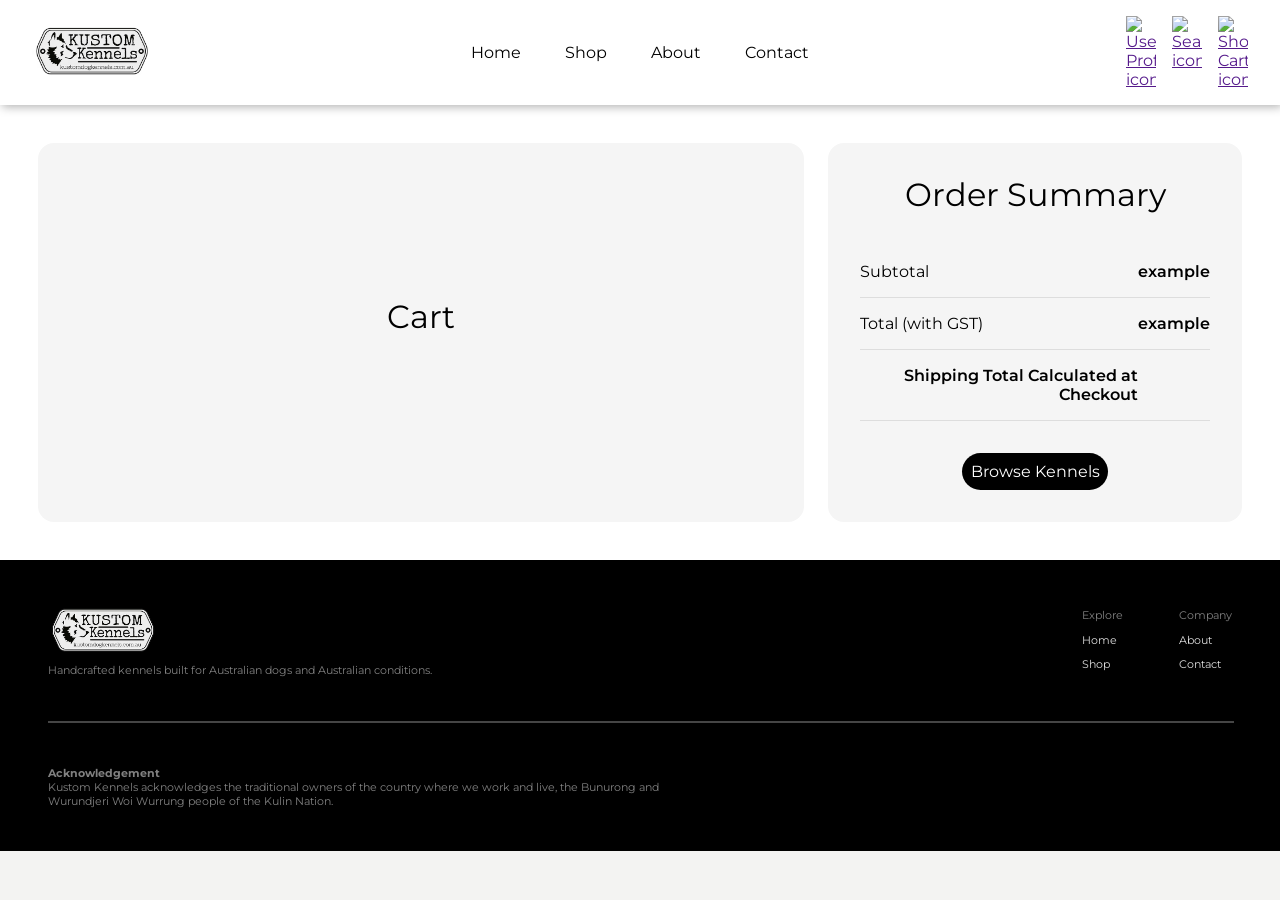
==== cart.html @ 3a5e5503 "Updated footer - improved layout and spacing" ====
<!DOCTYPE html>
<html lang="en">
<head>
    <meta charset="UTF-8">
    <meta name="viewport" content="width=device-width, initial-scale=1.0">
    <title>Cart</title>
    <link rel="stylesheet" type="text/css" href="component.css">
    <link rel="stylesheet" type="text/css" href="base.css">
    <link rel="preconnect" href="https://fonts.googleapis.com">
    <link rel="preconnect" href="https://fonts.gstatic.com" crossorigin>
    <link href="https://fonts.googleapis.com/css2?family=Montserrat:ital,wght@0,100..900;1,100..900&display=swap" rel="stylesheet">
</head>
<body>
    
    <!-- Navigation Bar -->
        <nav>

            <!-- LEFT -->
            <div class="nav-logo">
                <a href=""><img src="kk-website-images/kk-logo.png" alt="Kustom Kennels logo"></a>

                <img class="hamburger" id="hamburgerIcon" src="icons/hamburger-blk.png" alt="Hamburger icon">
            </div>

            <!-- MIDDLE -->
            <div class="middle-links">
                <a class="desktop-ml" href="index.html">Home</a>
                <a class="desktop-ml" href="product-list.html">Shop</a>
                <a class="desktop-ml" href="">About</a>
                <a class="desktop-ml" href="">Contact</a>

                <div class="mobile-nav-logo">
                    <a href=""><img src="kk-website-images/kk-logo.png" alt="Kustom Kennels logo"></a>
                </div>
            </div>


            <!-- RIGHT -->
            <div class="right-icons">
                <a id="nav-profile" href=""><img src="icons/user-profile-blk.png" alt="User Profile icon"></a>

                <a id="nav-search" href=""><img src="icons/search-blk.png" alt="Search icon"></a>
                <a id="nav-cart" href=""><img src="icons/cart-blk.png" alt="Shopping Cart icon"></a>
            </div>
        </nav>

        <main id="cartPage">

            <!-- LEFT SIDE -->
            <aside class="cp-card" id="cpCart">
                <h2>Cart</h2>
                
            </aside>

            <!-- RIGHT SIDE -->
            <section class="cp-card" id="cpOrderSummary">
                <h2>Order Summary</h2>

                <!-- Order Summary -->
                <table>
                    <tr>
                        <td>Subtotal</td>
                        <td id="subtotal-value">example</td>
                    </tr>

                    <tr>
                        <td>Total (with GST)</td>
                        <td id="total-value">example</td>
                    </tr>

                    <tr>
                        <td>Shipping Total Calculated at Checkout</td>
                    </tr>
                </table>

                <button href="product-list.html" id="seeShop" class="cta-btn">Browse Kennels</button>
            </section>

        </main>


    <footer>
        <!-- Logo and links in Footer (top) -->
        <div class="footer-top">

            <div class="footer-brand">
                <img src="kk-website-images/kk-logo.png" alt="Kustom Kennels logo">
                <p>Handcrafted kennels built for Australian dogs and Australian conditions.</p>
            </div>

            <div class="footer-links">
                <div class="footer-links-col">
                    <span>Explore</span>
                    <a href="index.html">Home</a>
                    <a href="product-list.html">Shop</a>
                </div>
            
                <div class="footer-links-col">
                    <span>Company</span>
                    <a href="about.html">About</a>
                    <a href="contact.html">Contact</a>
                </div>
            </div>

        </div>
        
        <hr>

        <!-- Acknowledgement (bottom) -->
        
            <div class="footer-bottom">
                <p class="footer-acknowledgement">
                    <strong>Acknowledgement</strong><br>
                    Kustom Kennels acknowledges the traditional owners of the country where we work and live, the Bunurong and Wurundjeri Woi Wurrung people of the Kulin Nation.
                </p>
            </div> 

    </footer>
</body>
</html>
---- component.css ----
/* NAVIGATION BAR */
/* Nav bar bg colour */
nav {
    background-color: white;
    display: grid;
    grid-template-columns: 1fr auto 1fr;
    align-items: center;
    border-radius: 0;
    padding: 1rem 2rem;
    margin: 0;
    box-shadow: 10px;
    position:sticky;

    filter: drop-shadow(2px 2px 5px rgba(0, 0, 0, 0.3));

    top: 0;
    z-index: 1000;
}

/* LOGO (LEFT) */
.nav-logo {
    justify-self: start;
}

.nav-logo img {
    height: 3rem; 
    width: auto;
    max-width: none;
}

#hamburgerIcon {
    display: none;
    cursor: pointer;
    transition: transform 0.3s ease;
}

/* LINKS (CENTER) */
.middle-links {
    display: flex;
    gap: 2rem;
    justify-content: center;
}

.mobile-nav-logo {
    display: none;
}

.middle-links a {
    color: black;
    text-decoration: none;
    padding: 2%;
    background-image: linear-gradient(currentColor, currentColor);
    background-position: 0% 100%;
    background-repeat: no-repeat;
    background-size: 0% 2px; /* Start with 0 width */
    transition: background-size 0.3s ease;
}

.middle-links a:hover {
    background-size: 100% 2px;
    transition: 0.6s;
}

/* ICONS (RIGHT) */
.right-icons {
    justify-self: end;
    display: flex;
    gap: 1rem;
}

.right-icons img {
    max-width: 30px;
}

@media (max-width: 700px) {
    /* LEFT */
    .nav-logo a {
        display: none;
    }

    #hamburgerIcon {
        display: block;
        height: 2rem; 
        width: auto;
        max-width: none;
    }
    
    /* MIDDLE */
    .desktop-ml {
        display: none;
    }

    .mobile-nav-logo {
        display: block;
        max-height: 80%; 
        width: 40%;
        max-width: none;
    }

    /* RIGHT */
    #nav-profile {
        display: none;
    }
}

/* OVERLAY (white bg behind overlay) */
#navOverlay {
    position: fixed;
    inset: 0;
    background: rgba(white, 0.5);
    opacity: 0;
    pointer-events: none;
    transition: 0.3s ease;
    z-index: 998;
}

/* MOBILE OVERLAY */
#mobileMenu {
    position: fixed;
    top: 0;
    left: 0;
    width: 13rem;
    height: 100vh;
    background: black;

    display: flex;
    flex-direction: column;
    gap: 1.5em;
    padding-top: 6.5rem;
    padding-left: 2rem;

    transform: translateX(-100%);
    transition: 0.3s ease;
    z-index: 999;
}

#mobileMenu a {
    color: white;
    text-decoration: none;
    font-size: 1.2rem;
}

/* DIFFERENT STATES FOR OVERLAY */
/* when hamburger is clicked */
#mobileMenu.active {
    transform: translateX(0);
}


#navOverlay.active {
    opacity: 1;
    pointer-events: all;
}

/* HAMB ANIMATION */
#hamburgerIcon.open {
    transform: rotate(90deg);
}

/* HERO IMG */
.hero-img {
    background-size: cover;
    background-repeat: no-repeat;
    
    width: 96%;
    border: #415E39 solid 20px;

    border-radius: 20px;
    box-sizing: border-box;
    margin: 2%;

    justify-content: center;
    
}

#hero-img-index {
    background-image: url('kk-website-images/hero.png');
    display: flex;
    align-items: center;
    justify-content: flex-end;
    background-position: 30% center;
    text-align: right;
    height: 80vh;
}

.hero-content {
    padding: 2em;
    padding-right: 6em;
    max-width: 45%;
}


#hero-img-shop-list {
    background-image: url('kk-website-images/shop-hero-img.png');
    display: flex;
    align-items: flex-end;
    justify-content: center;
    text-align: center;
    height: 50vh;
    border-bottom: white solid 10px;
    filter: drop-shadow(2px 2px 5px rgba(0, 0, 0, 0.3));
}

#hero-img-shop-list {
    text-align: center;
    position: relative;
}

/* BUTTON ON HERO-IMG - Browse Shop */

#seeShop {
    margin-top: 0;
    min-width: 5em;
    max-width: 60%;
    background-color: black;
    color: white;
    padding: 2.5%;
    border-radius: 20px;
    font-size: 1em;

    transition: 0.2s;
}

#seeShop:hover {
    animation: arrow-wiggle 0.6s infinite alternate ease-in-out;
}

#jumpShop {
    padding: 8%;
    min-width: 3rem;
    min-height: 3rem;
    background-color: white;
    border-radius: 20px;
    align-content: center;
    text-decoration: none;

    position: absolute;
    left: 50%;
    transform: translate(-50%, -50%);
}

/* HEADINGS */
header {
    background-color: white;
    padding-bottom: 0.6%;
}

.heading-w-icons {
    display: flex;
    padding: 1rem;
    align-items: center;
    justify-content: center;
}

.heading-w-icons img {
    width: 3%;
    height: 6%;
    padding: 1rem;
}

/* mobiel */
@media (max-width: 800px) {
    .hero-content {
        padding: 2em;
        padding-right: 2.5em;
        max-width: 35%;
    }

    .hero-content h1 {
        font-size: 1.8em;
    }

    .hero-content h2 {
        font-size: 1.1em;
    }

    #seeShop {
        margin-top: 0;
        min-width: 8em;
        max-width: 80%;
        background-color: black;
        color: white;
        padding: 6%;
        border-radius: 20px;
        font-size: 0.9em;
    }
}


/* DIVIDERS */
.long-divider {
    background-color: white;
    max-width: 100%;
    padding: 1%;
    box-sizing: border-box;
    filter: drop-shadow(2px 2px 5px rgba(0, 0, 0, 0.2));
}

/* MARQUEES */
marquee {
    height: 2.5rem;
    color: white;
    background-color: black;
    margin-right: 0;
    margin-left: 0;
    align-content: center;
    overflow: hidden;
}

marquee div {
    display: flex;
    gap: 3rem;
    width: max-content;
}

marquee p {
    font-size: 0.8rem;
    animation: scroll 10s linear infinite;
}

/* BENEATH HERO IMG */
#beneath-hero {
    background-image: linear-gradient(to bottom, white, rgb(209, 223, 210));
    margin: 0;
    padding: 2% 0;
}

/* PREVIEW SHOP */
.preview-shop {
    display: grid;
    grid-template-columns: repeat(auto-fit, minmax(10rem, 1fr));
    justify-content: center;
    gap: 5rem;
    padding: 2% 10%;
}

/* desktop */
@media (max-width: 1100px) {
    .preview-shop {
        grid-template-columns: repeat(2, 1fr);
    }
}

/* mobiel */
@media (max-width: 800px) {
    .preview-shop {
        grid-template-columns: 1fr;
        margin-left: 5%;
        margin-right: 5%;
    }
    #beneath-hero h5, #beneath-hero h1 {
        margin-bottom: 2%;
        margin-top: 0;
    }

    #beneath-hero h5 {
        margin-top: 2%;
    }
    
}

/* CARDS */
/* product card img (to put button on top) */
.product-card-img {
    background-repeat: no-repeat;
    background-size: cover;

    color: white;

    width: 100%;
    max-width: 380px;
    aspect-ratio: 380 / 350;

    padding: 7%;
    border-radius: 5px;
    border: 5px solid;
    box-sizing: border-box;

    display: flex;
    align-items: flex-end;
    justify-content: space-between;

    transition: 0.3s;
}

.product-card-img:hover {
    transform: scale(1.02);
    box-shadow: 5px;
}



/* INDIVIDUAL CARDS */ 
#product-card-img-1 {
    background-image: linear-gradient(to top, rgba(0, 0, 0, 0.6), 
    transparent), url(kk-website-images/klassic-SML.png);
}

#product-card-img-2 {
    background-image: linear-gradient(to top, rgba(0, 0, 0, 0.6), 
    transparent), url(kk-website-images/standard-small.png);
}

#product-card-img-3 {
    background-image: linear-gradient(to top, rgba(0, 0, 0, 0.6), 
    transparent), url(kk-website-images/standard-medium-front.png);
}

#product-card-img-4 {
    background-image: linear-gradient(to top, rgba(0, 0, 0, 0.6), 
    transparent), url(kk-website-images/standard-large-front.png);
}


/*BUTTON ON INDIVIDUAL CARDS */
.product-card-img a {
    background-color: white;
    height: fit-content;
    color: black;
    padding: 3% 6%;
    border-radius: 30px;
    text-decoration: none;
    transition: 0.2s;
}

.product-card-img a:hover {
    animation: arrow-wiggle 0.6s infinite alternate ease-in-out;
}

@keyframes arrow-wiggle {
    from {
        transform: translateX(0);
    }

    to {
        transform: translateX(5px);
    }
}

/* TEXT IN THE CARDS */
.product-card-img article h3 {
    font-size: 1rem;
    text-align: left;
    margin: 0;
    height: fit-content;
}

.product-card-img article h4 {
    font-size: 0.8rem;
    text-align: left;
    font-weight: 400;
    margin: 0;
    height: fit-content;
}


/* UNIQUE SELLING POINTS */
.usps {
    display: flex;
    flex-direction: column;
    gap: 3rem;
    justify-content: center;
    margin: 5% 20%;

}

.usp-info img {
    border: solid white 20px;
    background-color: white;
    border-radius: 100px;

    position: absolute;
    top: 50%;
    left: 0;
    transform: translate(-50%, -50%);

    width: 60px;
    height: 60px;
}

.usp-info {
    background-color: white;
    text-align: center;

    border-radius: 5px;

    position: relative;
    padding: 2% 4% 2% 2rem;
}



/* CART OVERLAY */
#add-to-cart {
    border: none;
    font-size: 2em;
    background-color: #415E39;
    padding: 5%;
    justify-content: center;
    border-radius: 10px;
    color: white;
    font-size: medium;
}

#cart-overlay {
    position: fixed;
    top: 0;
    right: 0;
    visibility: hidden;
    width: 25vw;
    height: 100%;
    background-color: white;
    box-shadow: -2px 0 10px rgba(0, 0, 0, 0.1);
    padding: 3%;
    z-index: 1000;
    overflow: auto;
    transform: translateX(100%);
    transition: transform 0.3s cubic-bezier(0.4, 0, 0.2, 1);
}

#cart-overlay.open-cart {
    transform: translateX(0);
}



#cart-overlay.open-cart {
    visibility: visible;
}

@media (max-width: 700px) {
    #cart-overlay {
        width: 75vw;
    }
}

/* CART HEADER */
.cart-overlay-header {
    display: flex;
    align-items: center;
    justify-content: space-between;
    padding: 1.25rem 1.5rem;
    border-bottom: 1px solid #ebebeb;
    flex-shrink: 0;
}
 
.cart-overlay-title {
    font-size: 18px;
    font-weight: 600;
    letter-spacing: -0.3px;
}



/* CART ITEMS */
#display-cart-items {
    overflow-y: auto;
}


.cart-item {
    display: flex;
    flex-direction: row;

    margin-bottom: 10%;
    margin-top: 2.5%;

    padding-top: 0;

}

.cart-item img {
    width: 40%;
    height: 60%;
    padding: 0 1rem 0 1rem;

    border-radius: 10px;
    object-fit: cover;
}

/* Cart beside */
.cart-beside {
    padding-top: 0;
    gap: 1%;
}

.cart-beside h3 {
    font-size: 1em;
    text-align: left;
    margin-bottom: 5%;
    margin-top: 0;
}

.cart-beside h4 {
    text-align: left;
    margin-bottom: 5%;
    margin-top: 5%;
}

/* TRASH ICON */
.cart-trash {
    border: none;
    background: none;
    cursor: pointer;
    padding: 0;
    width: 20px;
    opacity: 0.35;
    transition: opacity 0.15s;
    align-self: flex-end;
}

.cart-trash:hover { 
    opacity: 1; 
}

.cart-trash img {
    height: 1rem;
    width: 1rem;
    padding: 1%;
}

/* ORDER SUMMARY */
.cart-footer {
    border-top: 1px solid #ebebeb;
    padding: 1.25rem 1.5rem 1.5rem;
    flex-shrink: 0;
    background: #fff;
}

.cart-summary-row {
    display: flex;
    justify-content: space-between;
    font-size: 13px;
    color: #888;
    padding: 3px 0;
}
 
.cart-summary-note {
    font-size: 12px;
    color: #ccc;
    margin-left: 5px;
}
 
.cart-free-shipping {
    font-size: 12px;
    color: #3b6d11;
    padding: 3px 0;
}
 
.cart-summary-divider {
    border: none;
    border-top: 1px solid #ebebeb;
    margin: 10px 0;
}
 
.cart-total-row {
    display: flex;
    justify-content: space-between;
    font-size: 16px;
    font-weight: 600;
    padding: 3px 0;
}
 
  /* Checkout button */
.btn-checkout {
    display: block;
    width: 100%;
    margin-top: 1rem;
    padding: 14px;
    background: #1a1a1a;
    color: #fff;
    border: none;
    border-radius: 9px;
    font-size: 15px;
    font-weight: 600;
    cursor: pointer;
    transition: opacity 0.3s;
    text-align: center;
    text-decoration: none;
}
 
.btn-checkout:hover { opacity: 0.85; }
 
.btn-continue {
    display: block;
    width: 100%;
    margin-top: 8px;
    padding: 8px;
    background: none;
    border: none;
    font-size: 13px;
    color: #aaa;
    cursor: pointer;
    transition: color 0.15s;
    text-align: center;
}
 
.btn-continue:hover { color: black; }

/* QUANTITY BUTTONS */

#quantity-buttons {
    list-style-type: none;
    padding-inline-start: 0;
    display: flex;
    gap: 1.5em;
    align-items: center;
    
    padding: 2% 5%;
    width: fit-content;
    height: fit-content;
    justify-content: space-between;

    border: #f5f5f5 solid 1px;
    border-radius: 10px;
}

#quantity-buttons button {
    border: none;
    font-size: 1.5em;
    padding: 20%;
    border-radius: 10px;
    background-color: white;
    margin: 2%;

    width: 2rem;
}

#quantity-buttons button:hover {
    background-color: #f5f5f5;
    filter: none;
}

/*
background-color: #f5f5f5;

*/

/* CART PAGE */
#cartPage {
    display: flex;
    background-color: white;
    gap: 2%;
    padding: 3%;
}

/* CART CARD STYLE */
.cp-card {
    background-color: #f5f5f5;
    display: flex;
    flex-direction: column;

    border-radius: 16px;
    padding: 2rem;
    box-sizing: border-box;

    justify-content: center;
    align-items: center;
}

#cpCart h2,
#cpOrderSummary h2 {
    margin-top: 0;
    margin-bottom: 2rem;
    font-size: 2rem;
}

/* LEFT */
#cpCart {
    width: 65%;

}



#cpCart .cart-beside {
    display: flex;
    flex-direction: row;
    align-items: center;
}

/* RIGHT */
#cpOrderSummary {
    width: 35%;
    position: sticky;
    top: 2rem;
}

#cpOrderSummary table {
    width: 100%;
    border-collapse: collapse;
    margin-bottom: 2rem;
}

#cpOrderSummary tr {
    border-bottom: 1px solid #ddd;
}

#cpOrderSummary td {
    padding: 1rem 0;
}

#cpOrderSummary td:last-child {
    text-align: right;
    font-weight: 600;
}









/* FOOTER */
footer {
    background-color: black;
    color: gray;

    display: flex;
    flex-direction: column;
    justify-content: space-between;

    padding: 3rem 3rem 2rem;
    margin: 0;
    gap: 1em;
    font-size: 11px;

}

footer a {
    color: rgb(221, 221, 221);
    text-decoration: none;
}

/* FOOTER TOP (with branding) */
.footer-top {
    display: flex;
    align-items: flex-start;
    justify-content: space-between;
    gap: 2rem;
    padding-bottom: 1rem;
}

/* FOOTER LOGO */
footer img {
    height: 2.75rem; 
    width: auto;
    max-width: none;
    display: block;
}

/* footer links */
.footer-links {
    display: flex;
    gap: 3.5rem;
}
 
/* single nav column */
.footer-links-col {
    display: flex;
    flex-direction: column;
    gap: 0.65rem;
}

footer hr {
    width: 100%;
    border: solid rgb(69, 69, 69) 0.5px;
}

/* FOOTER BOTTOM (ACKNOWLEDGEMENT) */
.footer-bottom {
    display: flex;
    align-items: flex-start;
    justify-content: space-between;
    gap: 2rem;
    padding-top: 1rem;
}

.footer-acknowledgement {
    max-width: 50vw;
    color: gray;
}

@media (max-width: 700px) {
    footer {
        justify-content: center;
        gap: 4.5rem;
        padding: 0.5rem 0.7rem;
    }

    footer p {
        max-width: 100%;
        overflow-wrap: break-word;
    }
}
---- base.css ----
html {
  scroll-behavior: smooth;
}

body {
    margin: 0;
    font-family: "Montserrat", sans-serif;
    font-optical-sizing: auto;
    font-style: normal;
    background-color: rgb(243, 243, 242);
}

img {
    max-width: 100%;
    height: auto;
}

/* titles/headings of pages - used sparingly */
h1 {
    font-size: 2em;
}

/* to complement H1 */
h2 {
    font-size: 1.5em;
    font-weight: 400;
}

/* product names - cards/prod desc pages */
h3 {
    text-align: center;
    font-size: 1.5em;
}

/* product price - cards/prod desc */
h4 {
    text-align: center;
    font-size: 1em;
    font-weight: 400;
}

/* small bodies of text - descriptions, testimonials */
h5 {
    text-align: center;
    font-size: 0.9rem;
    font-weight: 400;
    font-style: italic;
}

button {
    font-family: "Montserrat", sans-serif;

}

/* LINKS */


/* BUTTONS */
button {
    border: none;
    padding: 3%;
    border-radius: 5px;

    cursor: pointer;
    transition: 0.2s;
}

button:hover {
    filter: drop-shadow(2px 2px 5px rgba(0, 0, 0, 0.3));
}
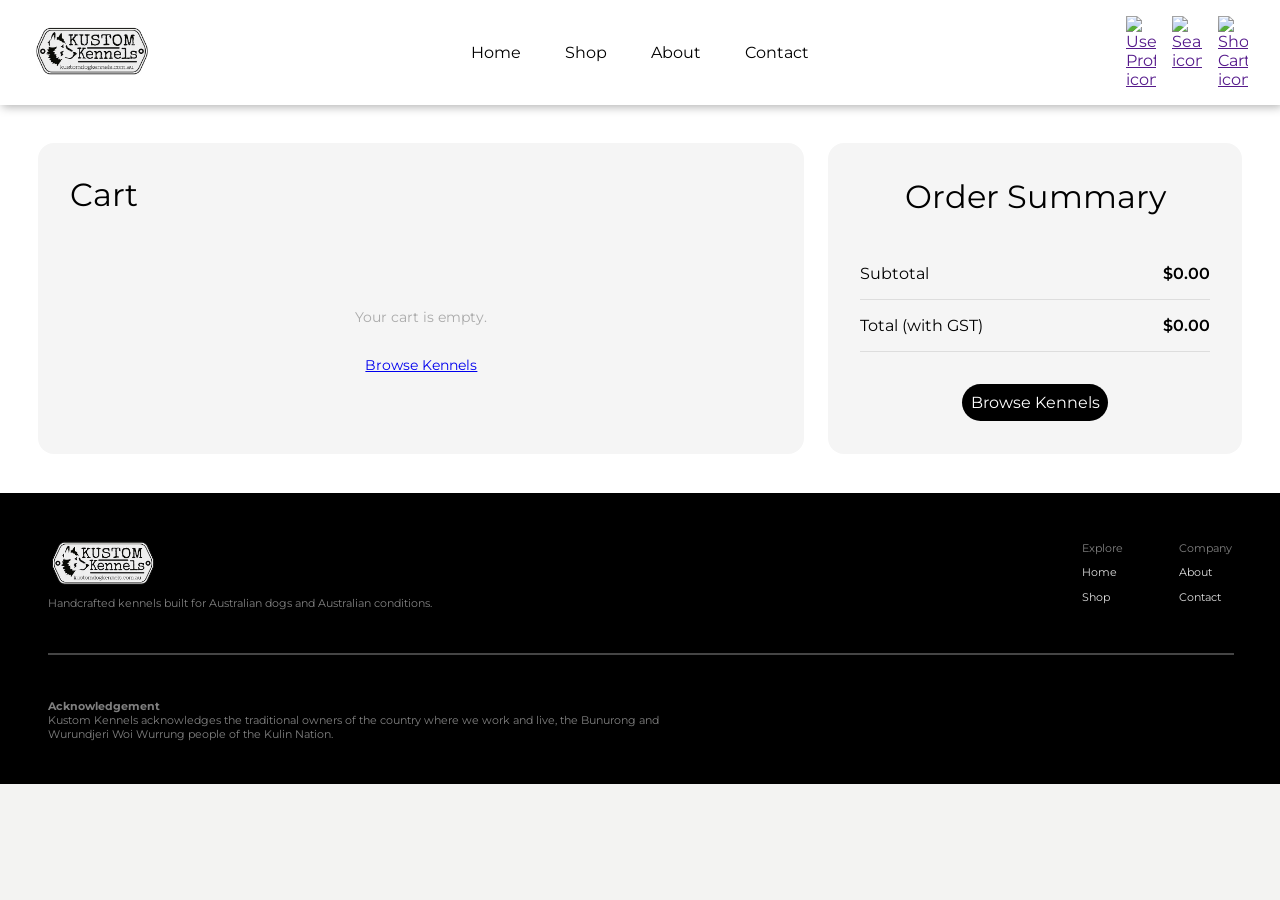
==== commit dd505f33: "Connected cart array to cart page*" ====
--- a/cart.html
+++ b/cart.html
@@ -49,7 +49,15 @@
             <!-- LEFT SIDE -->
             <aside class="cp-card" id="cpCart">
                 <h2>Cart</h2>
-                
+
+                <div id="cp-cart-items">
+                <!-- Items rendered by displayCartPage() -->
+                </div>
+
+                <div id="cp-empty-state" class="cp-empty" style="display:none;">
+                    <p>Your cart is empty.</p>
+                    <a href="product-list.html" class="cta-btn">Browse Kennels</a>
+                </div>
             </aside>
 
             <!-- RIGHT SIDE -->
@@ -67,13 +75,35 @@
                         <td>Total (with GST)</td>
                         <td id="total-value">example</td>
                     </tr>
-
-                    <tr>
-                        <td>Shipping Total Calculated at Checkout</td>
-                    </tr>
+                    
                 </table>
 
                 <button href="product-list.html" id="seeShop" class="cta-btn">Browse Kennels</button>
+            </section>
+
+            <!-- Cart Overlay -->
+            <section id="cart-overlay">
+
+                <!-- Cart header -->
+                <section>
+                    <div>
+                        <div class="cart-overlay-title">Your cart</div>
+                        <div class="cart-overlay-meta" id="cart-count"></div>
+                    </div>
+
+                    <!-- Close Overlay Button -->
+                    <button id="cart-close-btn">
+                        &#x2715
+                    </button>
+                </section>
+
+
+                <!-- Items -->
+                <section id="display-cart-items"></section>
+
+                <!-- Order Summary -->
+                <div id="cart-footer"></div>
+
             </section>
 
         </main>
@@ -116,5 +146,11 @@
             </div> 
 
     </footer>
+
+    <script src="product.js"></script>
+    <script src="cart.js"></script>
+    <script src="nav.js"></script>
+    <script src="cart-page.js"></script>
+
 </body>
 </html>
--- a/component.css
+++ b/component.css
@@ -768,16 +768,57 @@
 /* LEFT */
 #cpCart {
     width: 65%;
-
-}
-
-
-
-#cpCart .cart-beside {
-    display: flex;
-    flex-direction: row;
+    align-items: flex-start;   
+    justify-content: flex-start;
+
+}
+
+#cp-cart-items {
+    width: 100%;
+}
+
+/* CART ITEM ROW */
+.cp-cart-item {
+    display: grid;
+    grid-template-columns: 80px 1fr auto;
+    gap: 1rem;
     align-items: center;
-}
+    padding: 1.1rem 0;
+    border-bottom: 1px solid #e8e8e8;
+    width: 100%;
+}
+ 
+.cp-cart-item img {
+    width: 80px;
+    height: 80px;
+    border-radius: 10px;
+    object-fit: cover;
+    background: #eee;
+}
+ 
+  /* Middle: name, price, qty controls */
+.cart-beside {
+    display: flex;
+    flex-direction: column;
+    gap: 6px;
+}
+ 
+.cart-beside h3 {
+    font-size: 15px;
+    font-weight: 600;
+    margin: 0;
+  }
+ 
+.cart-beside h4 {
+    font-size: 13px;
+    font-weight: 400;
+    color: #888;
+    margin: 0;
+}
+
+
+
+
 
 /* RIGHT */
 #cpOrderSummary {
@@ -805,12 +846,18 @@
     font-weight: 600;
 }
 
-
-
-
-
-
-
+/* CART PAGE EMPTY STATE */
+.cp-empty {
+    width: 100%;
+    text-align: center;
+    padding: 3rem 0;
+    color: #aaa;
+    font-size: 14px;
+    display: flex;
+    flex-direction: column;
+    align-items: center;
+    gap: 1rem;
+}
 
 
 /* FOOTER */
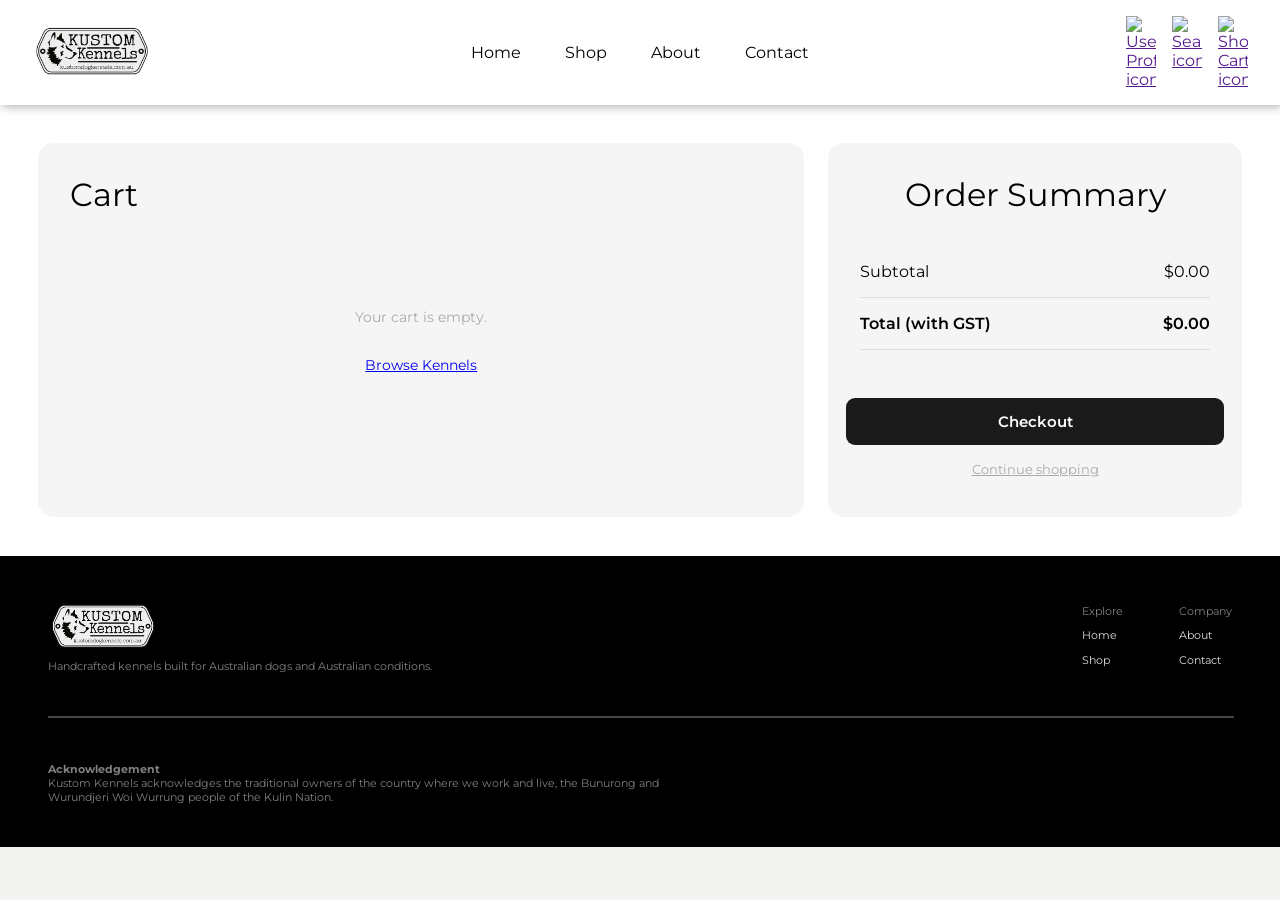
==== commit 863de1f0: "Connected cart page to checkout page" ====
--- a/cart.html
+++ b/cart.html
@@ -68,17 +68,18 @@
                 <table>
                     <tr>
                         <td>Subtotal</td>
-                        <td id="subtotal-value">example</td>
+                        <td id="subtotal-value"></td>
                     </tr>
 
-                    <tr>
+                    <tr id="total-row-cart-page">
                         <td>Total (with GST)</td>
-                        <td id="total-value">example</td>
+                        <td id="total-value"></td>
                     </tr>
-                    
+
                 </table>
 
-                <button href="product-list.html" id="seeShop" class="cta-btn">Browse Kennels</button>
+                <a href="checkout.html" class="btn-checkout">Checkout</a>
+                <a href="product-list.html" class="btn-continue">Continue shopping</a>
             </section>
 
             <!-- Cart Overlay -->
--- a/component.css
+++ b/component.css
@@ -843,8 +843,12 @@
 
 #cpOrderSummary td:last-child {
     text-align: right;
+}
+
+#total-row-cart-page td {
     font-weight: 600;
 }
+
 
 /* CART PAGE EMPTY STATE */
 .cp-empty {
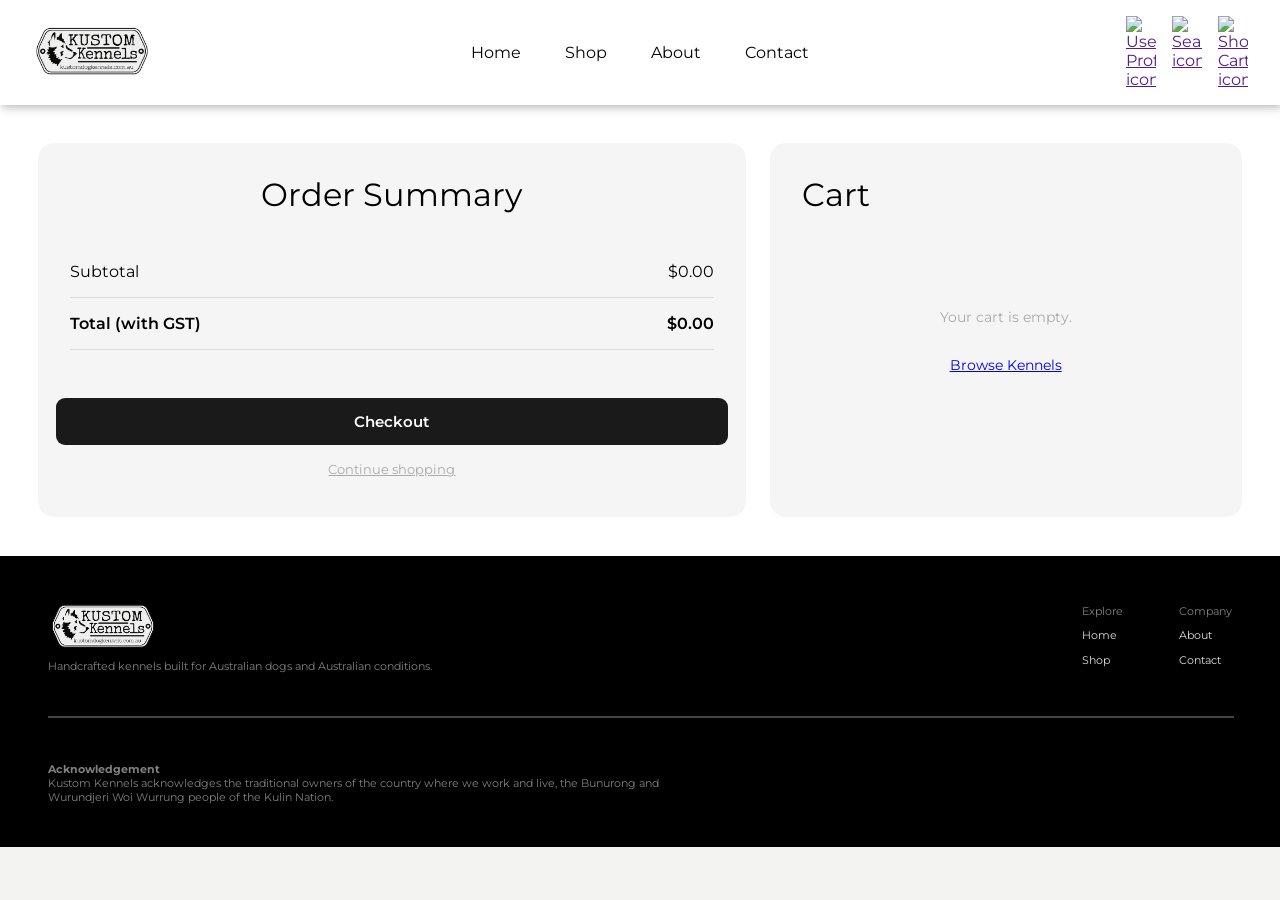
==== commit ffa34f75: "Completed checkout form*" ====
--- a/cart.html
+++ b/cart.html
@@ -47,20 +47,6 @@
         <main id="cartPage">
 
             <!-- LEFT SIDE -->
-            <aside class="cp-card" id="cpCart">
-                <h2>Cart</h2>
-
-                <div id="cp-cart-items">
-                <!-- Items rendered by displayCartPage() -->
-                </div>
-
-                <div id="cp-empty-state" class="cp-empty" style="display:none;">
-                    <p>Your cart is empty.</p>
-                    <a href="product-list.html" class="cta-btn">Browse Kennels</a>
-                </div>
-            </aside>
-
-            <!-- RIGHT SIDE -->
             <section class="cp-card" id="cpOrderSummary">
                 <h2>Order Summary</h2>
 
@@ -82,6 +68,21 @@
                 <a href="product-list.html" class="btn-continue">Continue shopping</a>
             </section>
 
+            <!-- RIGHT SIDE -->
+            <aside class="cp-card" id="cpCart">
+                <h2>Cart</h2>
+
+                <div id="cp-cart-items">
+                <!-- Items rendered by displayCartPage() -->
+                </div>
+
+                <div id="cp-empty-state" class="cp-empty" style="display:none;">
+                    <p>Your cart is empty.</p>
+                    <a href="product-list.html" class="cta-btn">Browse Kennels</a>
+                </div>
+            </aside>
+            
+            
             <!-- Cart Overlay -->
             <section id="cart-overlay">
 
--- a/component.css
+++ b/component.css
@@ -157,6 +157,8 @@
     transform: rotate(90deg);
 }
 
+/*------ HERO IMAGES ------------------------------------------------------*/
+
 /* HERO IMG */
 .hero-img {
     background-size: cover;
@@ -286,6 +288,7 @@
     }
 }
 
+/*------ BODY FOR HOME PAGE ------------------------------------------------------*/
 
 /* DIVIDERS */
 .long-divider {
@@ -489,6 +492,7 @@
 }
 
 
+/*------ CART OVERLAY ------------------------------------------------------*/
 
 /* CART OVERLAY */
 #add-to-cart {
@@ -736,6 +740,8 @@
 
 */
 
+/*------ CART PAGE ------------------------------------------------------*/
+
 /* CART PAGE */
 #cartPage {
     display: flex;
@@ -766,8 +772,38 @@
 }
 
 /* LEFT */
+#cpOrderSummary {
+    width: 60%;
+    position: sticky;
+    top: 2rem;
+}
+
+#cpOrderSummary table {
+    width: 100%;
+    border-collapse: collapse;
+    margin-bottom: 2rem;
+}
+
+#cpOrderSummary tr {
+    border-bottom: 1px solid #ddd;
+}
+
+#cpOrderSummary td {
+    padding: 1rem 0;
+}
+
+#cpOrderSummary td:last-child {
+    text-align: right;
+}
+
+#total-row-cart-page td {
+    font-weight: 600;
+}
+
+
+/* RIGHT */
 #cpCart {
-    width: 65%;
+    width: 40%;
     align-items: flex-start;   
     justify-content: flex-start;
 
@@ -817,39 +853,6 @@
 }
 
 
-
-
-
-/* RIGHT */
-#cpOrderSummary {
-    width: 35%;
-    position: sticky;
-    top: 2rem;
-}
-
-#cpOrderSummary table {
-    width: 100%;
-    border-collapse: collapse;
-    margin-bottom: 2rem;
-}
-
-#cpOrderSummary tr {
-    border-bottom: 1px solid #ddd;
-}
-
-#cpOrderSummary td {
-    padding: 1rem 0;
-}
-
-#cpOrderSummary td:last-child {
-    text-align: right;
-}
-
-#total-row-cart-page td {
-    font-weight: 600;
-}
-
-
 /* CART PAGE EMPTY STATE */
 .cp-empty {
     width: 100%;
@@ -863,6 +866,136 @@
     gap: 1rem;
 }
 
+/*------ CHECKOUT PAGE ------------------------------------------------------*/
+#checkoutForm {
+    width: 60%;
+    background-color: white;
+}
+
+.form-section {
+    padding-bottom: 5%;
+}
+
+.form-section h3 {
+    font-size: 1em;
+    text-align: left;
+}
+
+.cf-card {
+    background: #f5f5f5;
+    border: 1px solid #e0ddd6;
+    border-radius: 20px;
+    padding: 1.5rem;
+    margin-bottom: 1rem;
+}
+ 
+.cf-section-title {
+    font-size: 15px;
+    font-weight: 600;
+    letter-spacing: .09em;
+    text-transform: uppercase;
+    color: black;
+    margin: 0 0 1rem;
+    display: flex;
+    align-items: center;
+    gap: 8px;
+}
+
+/* GRID ROWS */
+.cf-row {
+    display: grid;
+    gap: 1em;
+    margin-bottom: 10px;
+}
+
+.cf-row.cols-2 { 
+    grid-template-columns: 1fr 1fr; 
+}
+
+.cf-row.cols-3 { 
+    grid-template-columns: 2fr 1fr 1fr; 
+}
+    
+/* name / expiry / cvv */
+.cf-card-row { 
+    grid-template-columns: 1fr 80px 100px; 
+} 
+
+/* INDIVIDUAL FIELDS (to wrap) */
+  .cf-field {
+    display: flex;
+    flex-direction: column;
+    gap: 5px;
+}
+
+/* LABELS */
+.cf-field label {
+    font-size: 11px;
+    font-weight: 600;
+    letter-spacing: .05em;
+    text-transform: uppercase;
+    color: black;
+    font-family: "Montserrat", sans-serif;
+}
+ 
+/* Inputs & selects */
+.cf-field input,
+.cf-field select {
+    font-family: "Montserrat", sans-serif;
+    font-size: 14px;
+    padding: 0.8em 1em;
+    box-sizing: border-box;
+
+    border: 1px solid #c9c3b8;
+    border-radius: 8px;
+    color: #3b2f1e;
+    outline: none;
+    transition: border-color .15s, box-shadow .15s;
+    width: 100%;
+}
+
+.cf-field input:focus, .cf-field select:focus {
+    border-color: #415E39;                         /* purple focus — cool/modern */
+    box-shadow: 0 0 0 3px rgba(83, 74, 183, .15);
+}
+ 
+.cf-field input::placeholder {
+    color: gray;
+    font-size: 13px;
+}
+
+/* PLACE ORDER BUTTON */
+.cf-btn {
+    width: 100%;
+    padding: 13px;
+    background: #415E39;
+    color: #ffffff;
+    border: none;
+    border-radius: 8px;
+    font-family: "Montserrat", sans-serif;
+    font-size: 14px;
+    font-weight: 700;
+    cursor: pointer;
+    letter-spacing: .06em;
+    text-transform: uppercase;
+    margin-top: .5rem;
+    transition: background .15s, transform .1s;
+}
+.cf-btn:hover { 
+    background: #415E39; 
+}
+
+.cf-btn:active { 
+    transform: scale(.99); 
+}
+
+.cf-secure {
+    text-align: center;
+    font-size: 12px;
+    color: #888;
+}
+
+/*------ FOOTER ------------------------------------------------------*/
 
 /* FOOTER */
 footer {
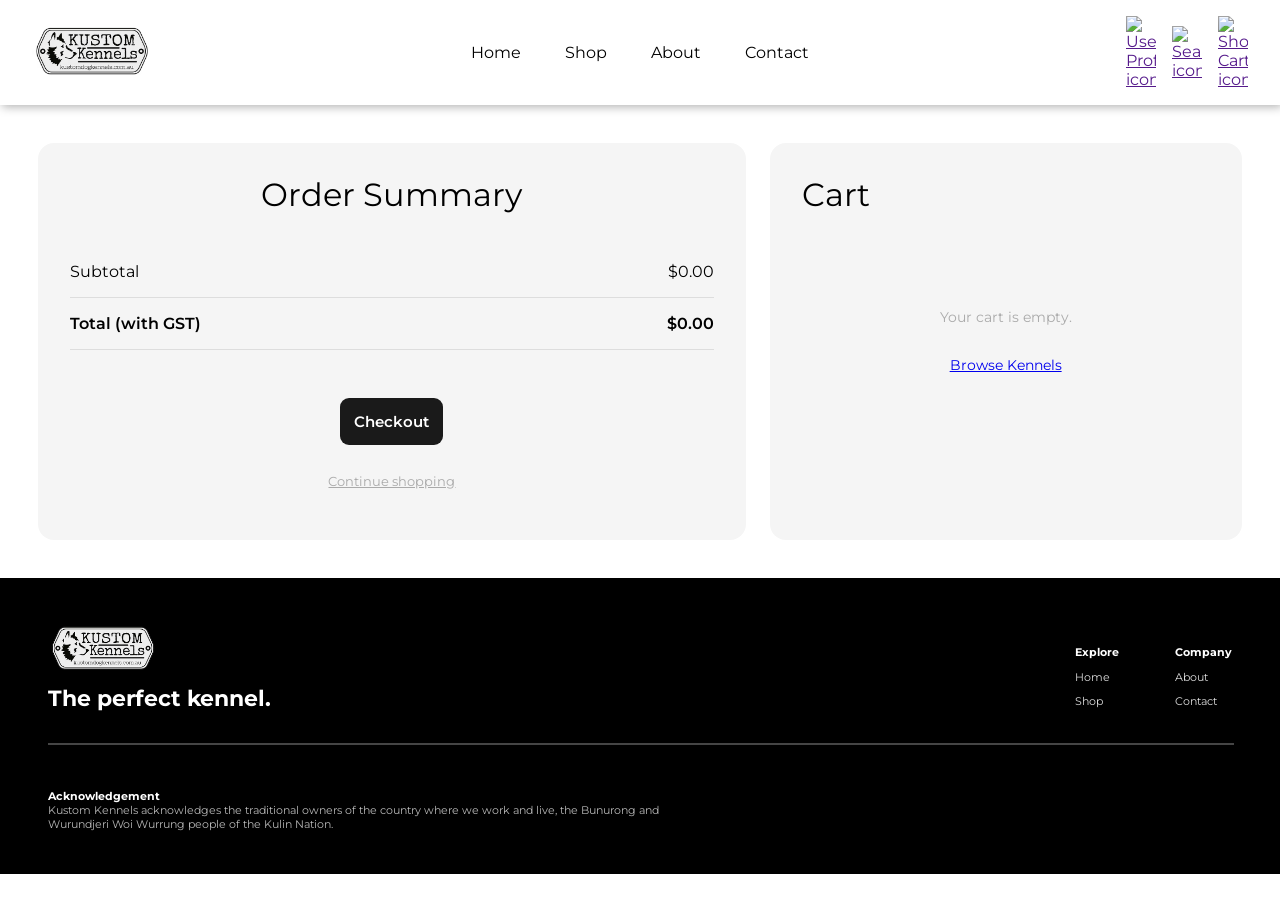
==== commit 823c9dfa: "Completed cart overlay and feedback to user. Updated nav, footer, and cart overlay for all pages." ====
--- a/cart.html
+++ b/cart.html
@@ -19,7 +19,7 @@
             <div class="nav-logo">
                 <a href=""><img src="kk-website-images/kk-logo.png" alt="Kustom Kennels logo"></a>
 
-                <img class="hamburger" id="hamburgerIcon" src="icons/hamburger-blk.png" alt="Hamburger icon">
+                <img class="hamburger" id="hamburgerIcon" src="icons/hamburger-blk.svg" alt="Hamburger icon">
             </div>
 
             <!-- MIDDLE -->
@@ -37,12 +37,23 @@
 
             <!-- RIGHT -->
             <div class="right-icons">
-                <a id="nav-profile" href=""><img src="icons/user-profile-blk.png" alt="User Profile icon"></a>
+                <a id="nav-profile" href=""><img src="icons/user-profile-blk.svg" alt="User Profile icon"></a>
 
-                <a id="nav-search" href=""><img src="icons/search-blk.png" alt="Search icon"></a>
-                <a id="nav-cart" href=""><img src="icons/cart-blk.png" alt="Shopping Cart icon"></a>
+                <a id="nav-search" href=""><img src="icons/search-blk.svg" alt="Search icon"></a>
+                <a id="nav-cart" href=""><img src="icons/cart-blk.svg" alt="Shopping Cart icon"></a>
             </div>
         </nav>
+
+        <!-- OVERLAY -->
+        <div id="navOverlay"></div>
+
+        <!-- MOBILE SIDEBAR -->
+        <div id="mobileMenu">
+            <a href="index.html">Home</a>
+            <a href="product-list.html">Shop</a>
+            <a href="">About</a>
+            <a href="">Contact</a>
+        </div>  
 
         <main id="cartPage">
 
@@ -83,30 +94,30 @@
             </aside>
             
             
-            <!-- Cart Overlay -->
-            <section id="cart-overlay">
+        <!-- Cart Overlay -->
+        <section id="cart-overlay">
 
-                <!-- Cart header -->
-                <section>
-                    <div>
-                        <div class="cart-overlay-title">Your cart</div>
-                        <div class="cart-overlay-meta" id="cart-count"></div>
-                    </div>
+            <!-- Cart header -->
+            <section class="cart-overlay-header">
+                <div>
+                    <div class="cart-overlay-title">Your cart</div>
+                    <div class="cart-overlay-meta" id="cart-count"></div>
+                </div>
 
-                    <!-- Close Overlay Button -->
-                    <button id="cart-close-btn">
-                        &#x2715
-                    </button>
-                </section>
+                <!-- Close Overlay Button -->
+                <button id="cart-close-btn">
+                    &#x2715
+                </button>
+            </section>
 
 
-                <!-- Items -->
-                <section id="display-cart-items"></section>
+            <!-- Items -->
+            <section id="display-cart-items"></section>
 
-                <!-- Order Summary -->
-                <div id="cart-footer"></div>
+            <!-- Order Summary -->
+            <div id="cart-footer"></div>
 
-            </section>
+        </section>
 
         </main>
 
@@ -117,7 +128,7 @@
 
             <div class="footer-brand">
                 <img src="kk-website-images/kk-logo.png" alt="Kustom Kennels logo">
-                <p>Handcrafted kennels built for Australian dogs and Australian conditions.</p>
+                <h1>The perfect kennel.</h1>
             </div>
 
             <div class="footer-links">
@@ -142,7 +153,7 @@
         
             <div class="footer-bottom">
                 <p class="footer-acknowledgement">
-                    <strong>Acknowledgement</strong><br>
+                    <span>Acknowledgement</span><br>
                     Kustom Kennels acknowledges the traditional owners of the country where we work and live, the Bunurong and Wurundjeri Woi Wurrung people of the Kulin Nation.
                 </p>
             </div> 
--- a/component.css
+++ b/component.css
@@ -64,6 +64,7 @@
 /* ICONS (RIGHT) */
 .right-icons {
     justify-self: end;
+    align-items: center;
     display: flex;
     gap: 1rem;
 }
@@ -121,7 +122,7 @@
     left: 0;
     width: 13rem;
     height: 100vh;
-    background: black;
+    background: white;
 
     display: flex;
     flex-direction: column;
@@ -135,7 +136,7 @@
 }
 
 #mobileMenu a {
-    color: white;
+    color: black;
     text-decoration: none;
     font-size: 1.2rem;
 }
@@ -165,7 +166,7 @@
     background-repeat: no-repeat;
     
     width: 96%;
-    border: #415E39 solid 20px;
+
 
     border-radius: 20px;
     box-sizing: border-box;
@@ -191,22 +192,27 @@
     max-width: 45%;
 }
 
+.hero-content h1 {
+    text-align: right;
+}
+
 
 #hero-img-shop-list {
-    background-image: url('kk-website-images/shop-hero-img.png');
-    display: flex;
-    align-items: flex-end;
-    justify-content: center;
-    text-align: center;
+    background-image: url('kk-website-images/shop-page-hero.png');
+    display: flex;
+    align-items: center;
+    justify-content: flex-end;
+    background-position: 30% center;
+    text-align: right;
     height: 50vh;
-    border-bottom: white solid 10px;
-    filter: drop-shadow(2px 2px 5px rgba(0, 0, 0, 0.3));
-}
-
-#hero-img-shop-list {
-    text-align: center;
-    position: relative;
-}
+}
+
+#hero-img-shop-list .hero-content {
+    align-content: center;
+    padding-left: 35rem;
+    max-width: 45%;
+}
+
 
 /* BUTTON ON HERO-IMG - Browse Shop */
 
@@ -286,13 +292,18 @@
         border-radius: 20px;
         font-size: 0.9em;
     }
+
+    #hero-img-shop-list .hero-content {
+        align-content: center;
+        padding-left: 35rem;
+        max-width: 35%;
+    }
 }
 
 /*------ BODY FOR HOME PAGE ------------------------------------------------------*/
 
 /* DIVIDERS */
 .long-divider {
-    background-color: white;
     max-width: 100%;
     padding: 1%;
     box-sizing: border-box;
@@ -300,7 +311,7 @@
 }
 
 /* MARQUEES */
-marquee {
+.marquee-banner {
     height: 2.5rem;
     color: white;
     background-color: black;
@@ -308,33 +319,43 @@
     margin-left: 0;
     align-content: center;
     overflow: hidden;
-}
-
-marquee div {
-    display: flex;
-    gap: 3rem;
+    display: flex;
+}
+
+.marquee-track {
+    display: flex;
+    align-items: center;
+    gap: 5rem;
     width: max-content;
-}
-
-marquee p {
+
+    animation: marquee-scroll 18s linear infinite;
+}
+
+@keyframes marquee-scroll {
+    from { transform: translateX(-50%); }
+    to   { transform: translateX(0); }
+}
+
+.marquee-banner span {
     font-size: 0.8rem;
-    animation: scroll 10s linear infinite;
-}
-
-/* BENEATH HERO IMG */
-#beneath-hero {
-    background-image: linear-gradient(to bottom, white, rgb(209, 223, 210));
+    white-space: nowrap;
+    text-wrap: none;
+    font-size: 12px;
+}
+
+/* PREVIEW SHOP */
+#preview {
+    text-align: center;
     margin: 0;
     padding: 2% 0;
 }
 
-/* PREVIEW SHOP */
 .preview-shop {
     display: grid;
     grid-template-columns: repeat(auto-fit, minmax(10rem, 1fr));
     justify-content: center;
     gap: 5rem;
-    padding: 2% 10%;
+    padding: 2% 10% 7% 10%;
 }
 
 /* desktop */
@@ -351,12 +372,12 @@
         margin-left: 5%;
         margin-right: 5%;
     }
-    #beneath-hero h5, #beneath-hero h1 {
+    #preview h5, #preview h1 {
         margin-bottom: 2%;
         margin-top: 0;
     }
 
-    #beneath-hero h5 {
+    #preview h5 {
         margin-top: 2%;
     }
     
@@ -376,7 +397,7 @@
 
     padding: 7%;
     border-radius: 5px;
-    border: 5px solid;
+    border: 3px solid black;
     box-sizing: border-box;
 
     display: flex;
@@ -395,22 +416,22 @@
 
 /* INDIVIDUAL CARDS */ 
 #product-card-img-1 {
-    background-image: linear-gradient(to top, rgba(0, 0, 0, 0.6), 
+    background-image: linear-gradient(to top, rgba(0, 0, 0, 0.5), 
     transparent), url(kk-website-images/klassic-SML.png);
 }
 
 #product-card-img-2 {
-    background-image: linear-gradient(to top, rgba(0, 0, 0, 0.6), 
+    background-image: linear-gradient(to top, rgba(0, 0, 0, 0.5), 
     transparent), url(kk-website-images/standard-small.png);
 }
 
 #product-card-img-3 {
-    background-image: linear-gradient(to top, rgba(0, 0, 0, 0.6), 
+    background-image: linear-gradient(to top, rgba(0, 0, 0, 0.5), 
     transparent), url(kk-website-images/standard-medium-front.png);
 }
 
 #product-card-img-4 {
-    background-image: linear-gradient(to top, rgba(0, 0, 0, 0.6), 
+    background-image: linear-gradient(to top, rgba(0, 0, 0, 0.5), 
     transparent), url(kk-website-images/standard-large-front.png);
 }
 
@@ -445,6 +466,7 @@
     font-size: 1rem;
     text-align: left;
     margin: 0;
+    max-width: 60%;
     height: fit-content;
 }
 
@@ -457,40 +479,151 @@
 }
 
 
-/* UNIQUE SELLING POINTS */
-.usps {
-    display: flex;
-    flex-direction: column;
-    gap: 3rem;
+/* UNIQUE SELLING POINTS and FEATURES */
+#why-kk-heading {
+    padding-top: 3%;
+}
+
+.features {
+    display: flex;
+    flex-direction: row;
+    gap: 2.5rem;
     justify-content: center;
-    margin: 5% 20%;
-
-}
-
-.usp-info img {
-    border: solid white 20px;
+
+    margin-left: auto;
+    margin-right: auto;
+    margin-bottom: 5%;
+    width: 80vw;
+}
+
+.feature-card {
+    display: flex;
+    border: 2px solid black;
+    border-radius: 5px;
+
+    width: 25%;
+}
+
+.feature-content {
+    flex: 1;
+    max-width: 45%;
+    padding-top: 5%;
+    align-content: flex-start;
+}
+
+.feature-content h3 {
+    text-align: left;
+    margin: 5% 15%;
+}
+
+.feature-content p {
+    text-align: left;
+    margin: 5% 15%;
+
+    font-size: 12px;
+}
+
+.feature-content a {
+    color: black;
+    font-size: 12px;
+}
+
+#jumping-dog {
+    bottom: 0.5rem;
+}
+
+#lightning-img {
+    top: 0.6rem;
+}
+
+#feature-customisable {
+    min-width: 60%;
+}
+
+#halftone-house {
+    max-width: 130%;
+    bottom: 1rem;
+}
+
+#feature-comfortable {
+    min-width: 60%;
+}
+
+#sleeping-dog {
+    max-width: 135%;
+    bottom: 1rem;
+}
+
+#zzzs-img {
+    top: 2.5rem;
+}
+
+
+.feature-img {
+    flex: 1;
+    display: flex;
+    justify-content: flex-end;
+    align-items: flex-end;
+    position: relative;
+    height: 15rem;
+
+}
+
+.feature-img img {
+    max-height: 20rem;
+
+    object-fit: contain;
+    position: absolute;
+    right: -2rem;
+
+}
+
+.decorative {
+    position: absolute;
+    top: 1rem;
+
+    opacity: 0;
+    transform: translateY(0.4em);
+    transition: opacity 0.3s ease, transform 0.3s ease;
+}
+
+#checkmark-img {
+    top: -2 rem;
+    
+}
+
+.feature-card:hover .decorative {
+    opacity: 1;
+    transform: translateY(0);
+}
+
+.feature-card:hover {
     background-color: white;
-    border-radius: 100px;
-
-    position: absolute;
-    top: 50%;
-    left: 0;
-    transform: translate(-50%, -50%);
-
-    width: 60px;
-    height: 60px;
-}
-
-.usp-info {
-    background-color: white;
-    text-align: center;
-
+    transition: transform 0.3s ease;
+}
+
+/* mobiel */
+@media (max-width: 800px) {
+    .features {
+        flex-direction: column;
+        gap: 1.5rem;
+        justify-content: center;
+
+        margin-left: 20%;
+        margin-right: 10%;
+        margin-bottom: 5%;
+        width: 80vw;
+    }
+
+    .feature-card {
+    display: flex;
+    border: 2px solid black;
     border-radius: 5px;
 
-    position: relative;
-    padding: 2% 4% 2% 2rem;
-}
-
+    width: 70%;
+    }
+    
+}
 
 /*------ CART OVERLAY ------------------------------------------------------*/
 
@@ -504,6 +637,7 @@
     border-radius: 10px;
     color: white;
     font-size: medium;
+    box-sizing: border-box;
 }
 
 #cart-overlay {
@@ -511,13 +645,19 @@
     top: 0;
     right: 0;
     visibility: hidden;
-    width: 25vw;
-    height: 100%;
+    width: 30vw;
+    height: 100vh;
     background-color: white;
+    background: rgba(white, 0.5);
     box-shadow: -2px 0 10px rgba(0, 0, 0, 0.1);
-    padding: 3%;
+    padding: 1%;
     z-index: 1000;
-    overflow: auto;
+
+    box-sizing: border-box;
+
+    display: flex;
+    flex-direction: column;
+
     transform: translateX(100%);
     transition: transform 0.3s cubic-bezier(0.4, 0, 0.2, 1);
 }
@@ -532,10 +672,28 @@
     visibility: visible;
 }
 
+
+@media (max-width: 1000px) {
+    #cart-overlay {
+        width: 35vw;
+    }
+}
+
+@media (max-width: 800px) {
+    #cart-overlay {
+        width: 40vw;
+    }
+}
+
 @media (max-width: 700px) {
     #cart-overlay {
-        width: 75vw;
-    }
+        width: 70vw;
+    }
+}
+
+.cart-empty {
+    padding-top: 1.5rem;
+    text-align: center;
 }
 
 /* CART HEADER */
@@ -558,6 +716,7 @@
 
 /* CART ITEMS */
 #display-cart-items {
+    flex: 1;
     overflow-y: auto;
 }
 
@@ -624,11 +783,12 @@
 }
 
 /* ORDER SUMMARY */
-.cart-footer {
+#cart-footer {
     border-top: 1px solid #ebebeb;
+
     padding: 1.25rem 1.5rem 1.5rem;
-    flex-shrink: 0;
     background: #fff;
+
 }
 
 .cart-summary-row {
@@ -668,7 +828,6 @@
   /* Checkout button */
 .btn-checkout {
     display: block;
-    width: 100%;
     margin-top: 1rem;
     padding: 14px;
     background: #1a1a1a;
@@ -683,13 +842,15 @@
     text-decoration: none;
 }
  
-.btn-checkout:hover { opacity: 0.85; }
+.btn-checkout:hover { 
+    opacity: 0.85; 
+}
  
 .btn-continue {
     display: block;
-    width: 100%;
+
     margin-top: 8px;
-    padding: 8px;
+    padding: 3%;
     background: none;
     border: none;
     font-size: 13px;
@@ -733,6 +894,7 @@
 #quantity-buttons button:hover {
     background-color: #f5f5f5;
     filter: none;
+    scale: 1.15;
 }
 
 /*
@@ -1000,7 +1162,7 @@
 /* FOOTER */
 footer {
     background-color: black;
-    color: gray;
+    color: #b7b7b7;
 
     display: flex;
     flex-direction: column;
@@ -1010,7 +1172,11 @@
     margin: 0;
     gap: 1em;
     font-size: 11px;
-
+}
+
+footer span {
+    color: white;
+    font-weight: bolder;
 }
 
 footer a {
@@ -1021,10 +1187,15 @@
 /* FOOTER TOP (with branding) */
 .footer-top {
     display: flex;
-    align-items: flex-start;
+    align-items: center;
+
     justify-content: space-between;
     gap: 2rem;
-    padding-bottom: 1rem;
+
+}
+
+.footer-brand h1 {
+    color: white;
 }
 
 /* FOOTER LOGO */
@@ -1064,18 +1235,42 @@
 
 .footer-acknowledgement {
     max-width: 50vw;
-    color: gray;
+    color: #b7b7b7;
 }
 
 @media (max-width: 700px) {
-    footer {
-        justify-content: center;
-        gap: 4.5rem;
-        padding: 0.5rem 0.7rem;
-    }
 
     footer p {
         max-width: 100%;
         overflow-wrap: break-word;
     }
+
+    .footer-links {
+        display: flex;
+        gap: 2rem;
+    }
+}
+
+
+/*------ FEEDBACK TO USER OVERLAY ------------------------------------------------------*/
+
+#cart-message {
+    background-color: white;
+    color: black;
+    filter: drop-shadow(2px 2px 5px rgba(0, 0, 0, 0.3));
+
+    padding: 1rem;
+    border-radius: 8px;
+
+    position: fixed;
+    top: -100px;
+    left: 50%;
+    transform: translateX(-50%);
+    z-index: 1000;
+
+    transition: top 0.3s ease;
+}
+
+#cart-message.show {
+    top: 5rem;
 }
--- a/base.css
+++ b/base.css
@@ -7,7 +7,7 @@
     font-family: "Montserrat", sans-serif;
     font-optical-sizing: auto;
     font-style: normal;
-    background-color: rgb(243, 243, 242);
+    background-color: white;
 }
 
 img {
@@ -18,6 +18,7 @@
 /* titles/headings of pages - used sparingly */
 h1 {
     font-size: 2em;
+    text-align: center;
 }
 
 /* to complement H1 */
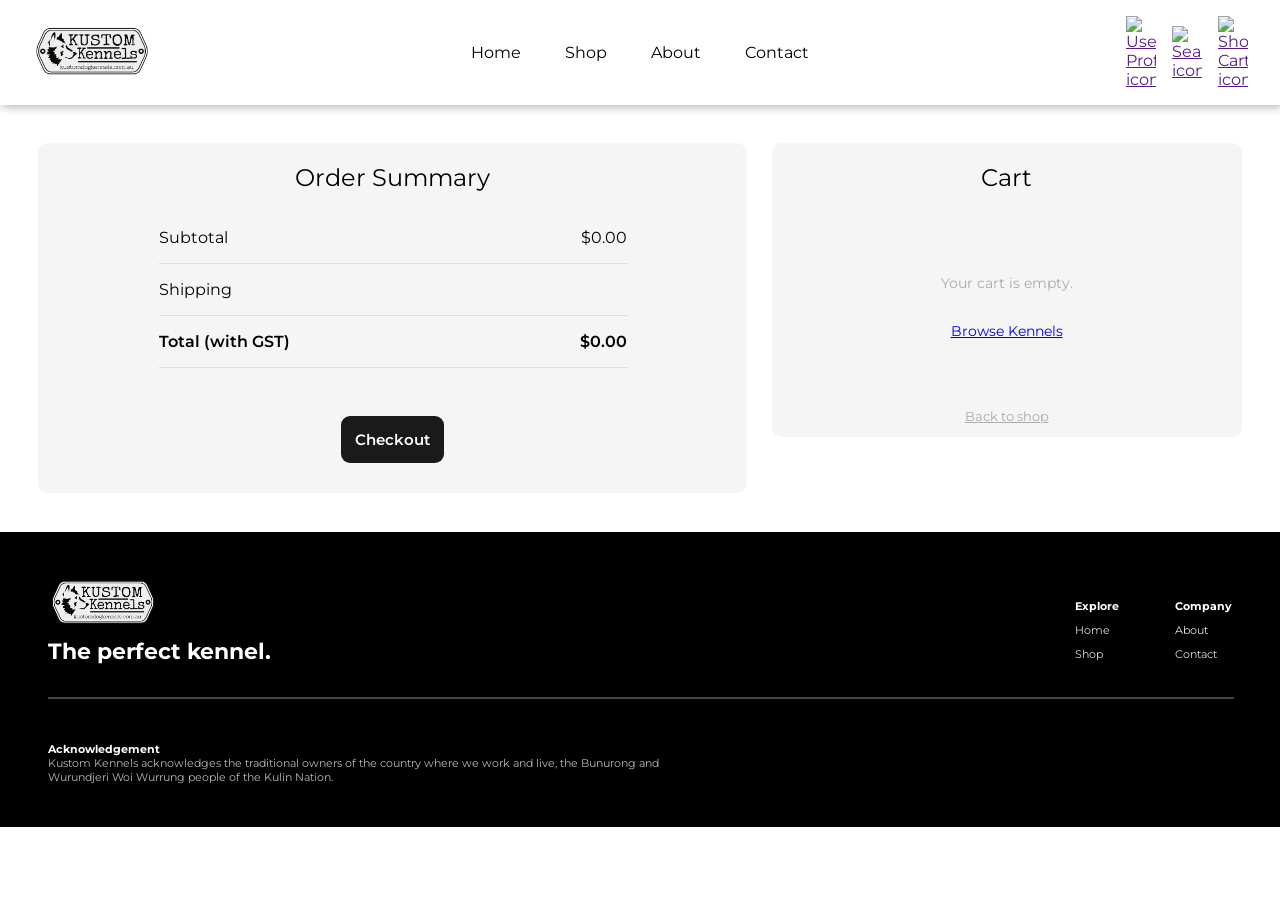
==== commit 702e58bb: "Cleaned up and completed cart and checkout page." ====
--- a/cart.html
+++ b/cart.html
@@ -17,7 +17,7 @@
 
             <!-- LEFT -->
             <div class="nav-logo">
-                <a href=""><img src="kk-website-images/kk-logo.png" alt="Kustom Kennels logo"></a>
+                <a href="index.html"><img src="kk-website-images/kk-logo.png" alt="Kustom Kennels logo"></a>
 
                 <img class="hamburger" id="hamburgerIcon" src="icons/hamburger-blk.svg" alt="Hamburger icon">
             </div>
@@ -68,6 +68,11 @@
                         <td id="subtotal-value"></td>
                     </tr>
 
+                    <tr>
+                        <td>Shipping</td>
+                        <td id="shipping-value"></td>
+                    </tr>
+
                     <tr id="total-row-cart-page">
                         <td>Total (with GST)</td>
                         <td id="total-value"></td>
@@ -76,7 +81,6 @@
                 </table>
 
                 <a href="checkout.html" class="btn-checkout">Checkout</a>
-                <a href="product-list.html" class="btn-continue">Continue shopping</a>
             </section>
 
             <!-- RIGHT SIDE -->
@@ -91,6 +95,8 @@
                     <p>Your cart is empty.</p>
                     <a href="product-list.html" class="cta-btn">Browse Kennels</a>
                 </div>
+
+                <a href="product-list.html" class="btn-continue">Back to shop</a>
             </aside>
             
             
--- a/component.css
+++ b/component.css
@@ -880,6 +880,17 @@
     border-radius: 10px;
 }
 
+#cp-Cart #quantity-buttons {
+    background-color: blue;
+    border: grey solid 1px;
+    border-radius: 10px;
+}
+#cp-Cart #quantity-buttons {
+    background-color: rgb(245, 245, 245);
+    border: #f5f5f5 solid 1px;
+    border-radius: 10px;
+}
+
 #quantity-buttons button {
     border: none;
     font-size: 1.5em;
@@ -918,26 +929,22 @@
     display: flex;
     flex-direction: column;
 
-    border-radius: 16px;
-    padding: 2rem;
+    border-radius: 10px;
     box-sizing: border-box;
+    height: 100%;
 
     justify-content: center;
     align-items: center;
 }
 
-#cpCart h2,
-#cpOrderSummary h2 {
-    margin-top: 0;
-    margin-bottom: 2rem;
-    font-size: 2rem;
-}
 
 /* LEFT */
 #cpOrderSummary {
     width: 60%;
-    position: sticky;
-    top: 2rem;
+    height: 100%;
+
+    padding: 0 10%;
+    padding-bottom: 2.5%;
 }
 
 #cpOrderSummary table {
@@ -966,13 +973,14 @@
 /* RIGHT */
 #cpCart {
     width: 40%;
-    align-items: flex-start;   
-    justify-content: flex-start;
-
-}
+    padding: 0 2rem;
+    box-sizing: border-box;
+}
+
 
 #cp-cart-items {
     width: 100%;
+    overflow: hidden;
 }
 
 /* CART ITEM ROW */
@@ -1005,6 +1013,7 @@
     font-size: 15px;
     font-weight: 600;
     margin: 0;
+
   }
  
 .cart-beside h4 {
@@ -1028,9 +1037,24 @@
     gap: 1rem;
 }
 
+@media (max-width: 800px) {
+    #cartPage {
+        flex-direction: column-reverse;
+    }
+
+    #cpCart {
+        width: 100%;
+        margin-bottom: 3%;
+    }
+
+    #cpOrderSummary {
+        width: 100%;
+    }
+}
+
 /*------ CHECKOUT PAGE ------------------------------------------------------*/
 #checkoutForm {
-    width: 60%;
+    width: 100%;
     background-color: white;
 }
 
@@ -1157,6 +1181,33 @@
     color: #888;
 }
 
+/*------ CONFIRMATION PAGE ------------------------------------------------------*/
+#main-order-confirmation {
+    padding: 3%;
+    text-align: center;
+}
+
+#main-order-confirmation .btn-continue {
+    padding: 1%;
+}
+
+#main-order-confirmation img{
+    width: 20%;
+    height: auto;
+}
+
+@media (max-width: 800px) {
+    #main-order-confirmation h1 {
+        font-size: 25px;
+    }
+
+    #main-order-confirmation h2 {
+        font-size: 15px;
+    }
+
+    
+}
+
 /*------ FOOTER ------------------------------------------------------*/
 
 /* FOOTER */
@@ -1172,6 +1223,7 @@
     margin: 0;
     gap: 1em;
     font-size: 11px;
+    
 }
 
 footer span {
--- a/base.css
+++ b/base.css
@@ -8,6 +8,17 @@
     font-optical-sizing: auto;
     font-style: normal;
     background-color: white;
+    max-width: 100vw;
+}
+
+.order-confirmation {
+    height: 100vh;
+    display: flex;
+    flex-direction: column;
+}
+
+.main-order-confirmation {
+    flex: 1;
 }
 
 img {
